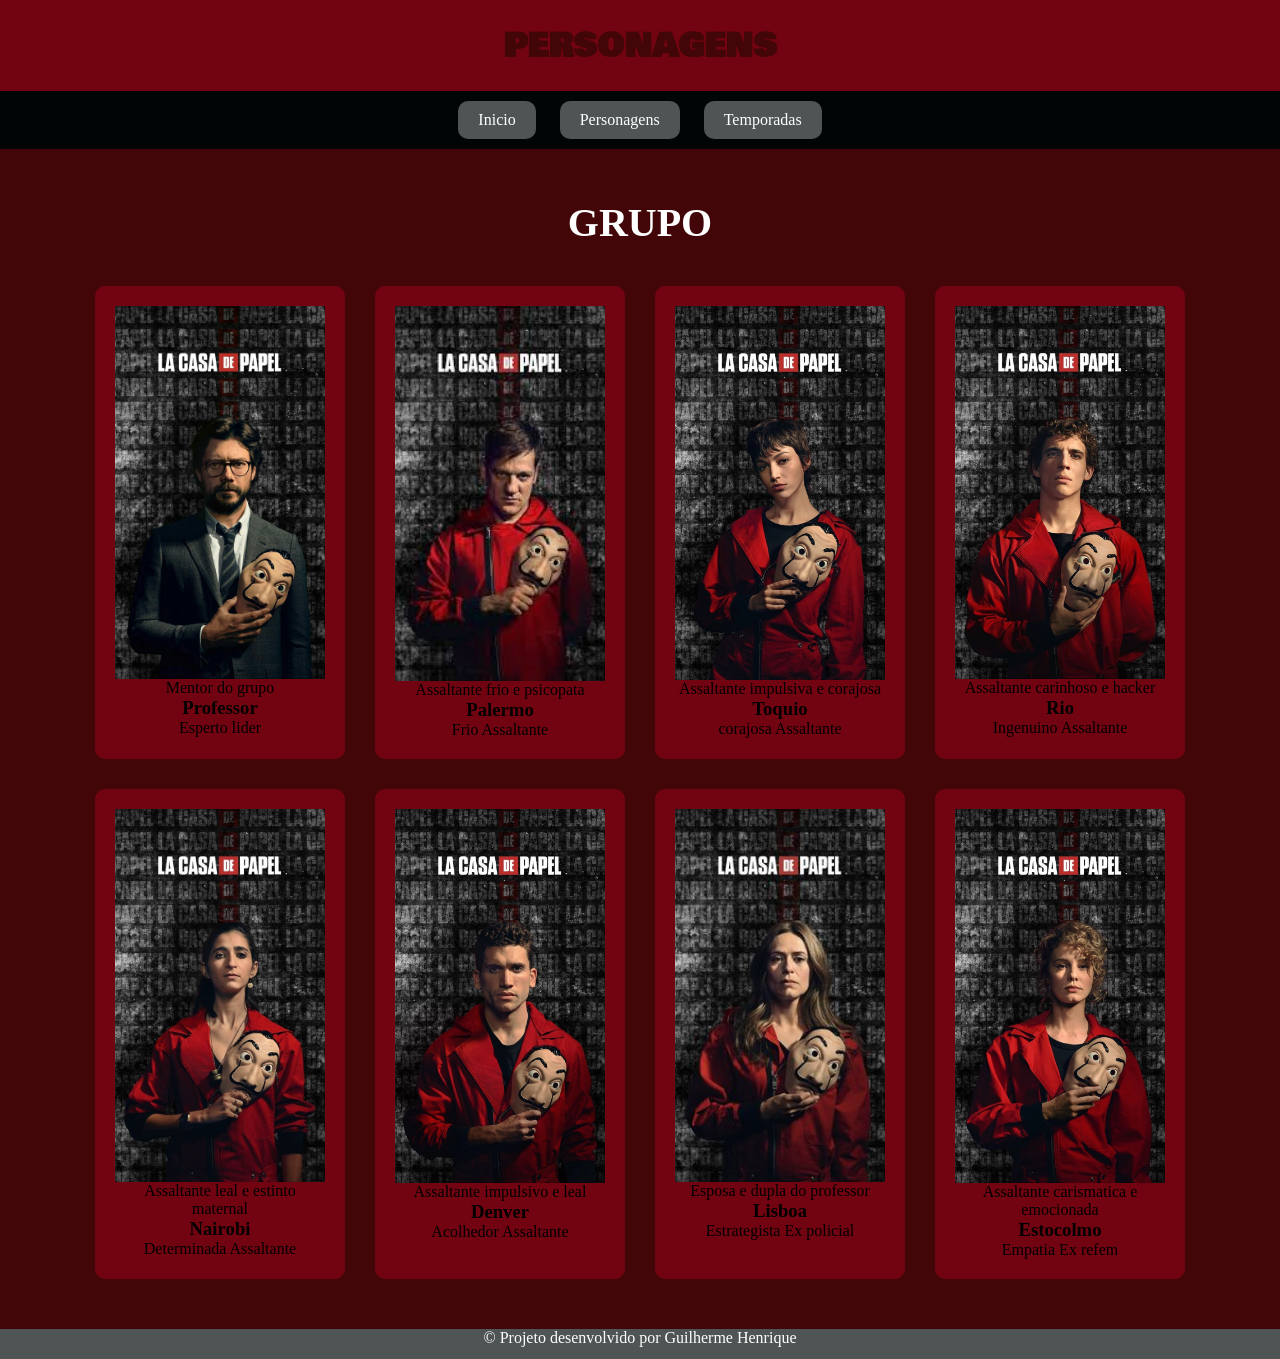
==== personagens.html @ a926c744 "coloquei mais páginas no site" ====
<!DOCTYPE html>
<html lang="pt-br">
<head>
    <meta charset="UTF-8">
    <meta name="viewport" content="width=device-width, initial-scale=1.0">
    <title>Personagens</title>
    <link rel="stylesheet" href="./style.css">
    <link rel="stylesheet" href="./personagens.css">
    <link rel="shortcut icon" href="./imagens/icons8-money-heist-dali-48.png"
    type="image/x-icon">
</head>
<body>
    <header> <!--cabeçalho do site-->
        <h1>PERSONAGENS</h1>
    </header>

    <nav> <!--menu de navegação-->
        <a href="./index.html">Inicio</a>
        <a href="./Personagens.html">Personagens</a>
        <a href="./Temporadas.html">Temporadas</a>
    </nav>

    <main> <!--conteudo principal do site-->
        
        <section id="personagem"> <!--caixa de personagem-->
            <h2>GRUPO</h2>
        <div class="container-personagem">
            <div class="item">
                <img src="./imagens/professor.webp" alt="">
                <p>Mentor do grupo</p>
                <h3>Professor</h3>
            
            <div class="tag"> 
                <span>Esperto</span>
                <span>lider</span>
            </div>
        </div>
            <div class="item">  <!--caixa de personagem-->
                <img src="./imagens/palermo.jfif" alt="">
                <p>Assaltante frio e psicopata</p>
                <h3>Palermo</h3>
            
            <div class="tag">
                <span>Frio</span>
                <span>Assaltante</span>                
            </div>
        </div>
            <div class="item">  <!--caixa de personagem-->
                <img src="./imagens/toquio.webp" alt="">
                <p>Assaltante impulsiva e corajosa</p>
                <h3>Toquio</h3>
            
            <div class="tag">
                <span>corajosa</span>
                <span>Assaltante</span>            
            </div>
        </div>
            <div class="item">  <!--caixa de personagem-->
                <img src="./imagens/rio.jpg" alt="">
                <p>Assaltante carinhoso e hacker</p>
                <h3>Rio</h3>
           
            <div class="tag">
                <span>Ingenuino</span>
                <span>Assaltante</span>
            </div>
        </div>
            <div class="item">  <!--caixa de personagem-->
                <img src="./imagens/nairobi.jpg" alt="">
                <p>Assaltante leal e estinto maternal</p>
                <h3>Nairobi</h3>
           
            <div class="tag">
                <span>Determinada</span>
                <span>Assaltante</span>
            </div>
        </div>
            <div class="item">  <!--caixa de personagem-->
                <img src="./imagens/denver.webp" alt="">
                <p>Assaltante impulsivo e leal</p>
                <h3>Denver</h3>
            
            <div class="tag">
                <span>Acolhedor</span>
                <span>Assaltante</span>
            </div>
        </div>
            <div class="item">  <!--caixa de personagem-->
                <img src="./imagens/lisboa.jpg" alt="">
                <p>Esposa e dupla do professor</p>
                <h3>Lisboa</h3>
            
            <div class="tag">
                <span>Estrategista</span>
                <span>Ex policial</span>
            </div>
        </div>
            <div class="item">  <!--caixa de personagem-->
                <img src="./imagens/estocolmo.webp" alt="">
                <p>Assaltante carismatica e emocionada</p>
                <h3>Estocolmo</h3>
            
            <div class="tag">
                <span>Empatia</span>
                <span>Ex refem</span>
            </div>
        </div>
    </div>
        </section>    
    </main>
    
    <footer id="rodape"> <!--rodape do site-->
        <p>&copy; Projeto desenvolvido por Guilherme Henrique</p>
    </footer>
</body>
</html>
---- style.css ----
@import url('https://fonts.googleapis.com/css2?family=Bowlby+One&family=Quantico:ital,wght@0,400;0,700;1,400;1,700&display=swap');

/*reset básico*/
*{
    box-sizing: border-box;
    margin: 0%;
    padding: 0%;
}

/*mudar as caracteristicas de todo o conteúdo dentro do body*/
body{
    text-align: center;
    background-color: #000505;
}

header{
    background-color: #720411;
    color: #420608;
    padding: 20px; /*espaço interno*/
    font-family: "Bowlby One", sans-serif;
}

nav a{
    color: white;
    text-decoration: none; /*tirar a linha debaixo do texto*/
    display: inline-block; /*ativar o display*/
    margin: 10px; /*aumentar o espaçamento*/
    padding: 10px 20px; /*aumentar o espaçamento interno*/ 
    background-color: rgba(244, 252, 252, 0.322); /*alterar a cor de fundo*/
    border-radius: 10px; /*arredondar a borda*/
}

nav a:hover{
    background-color: rgba(244, 252, 252, 0.815);
}




/*-----------sessão inicial------------*/

.card{
    display: inline-block;
    width: 250px;
    margin: 15px;
    padding: 10px;
    background-color: #8b0415;
    border-radius: 10px;
}

.card img{
    width: 100px;
    height: 200px;
    object-fit: cover;
    border-radius: 10px;
}

.card:hover{
    transform: translateY(-10px);
    transition: 0.5s;
}

#personagens h2{
    font-family: "Bowlby One", sans-serif;
    color: white;
}

#personagens{
    background-image: url(./imagens/banner.jpg);
    background-repeat: unset;
    background-position: center;
    background-size: 260px;
    /* background-size: mexe no tamanho do plano de fundo/imagem | cover = esticar a imagem | contain = mantenha o tamanho original 
    background-repet: tira a repetição ou coloca a repetição | no-repet = impede que a imagem se repita
    backgorund-position: altera a posição da minha imagem */
}

#personagens p{
    font-family: "Quantico", sans-serif;
    color: white;
}

/*---------sessão inicial------------*/




/*---------sessão de assaltos-----------*/

#assaltos{
    color: white;
    font-family: "Bowlby One", sans-serif;
}

.card-roubos{
    display: inline-block;
    width: 350px;
    margin: 15px;
    padding: 10px;
    background-color: #8b0415;
    border-radius: 10px;
}

.card-roubos img{
    width: 300px;
    height: 300px;
    object-fit: cover;
    border-radius: 10px;
}

.card-roubos:hover{
    transform: translateY(-10px);
    transition: 0.5s;
}

/*---------sessão de assaltos----------*/




/*---------sessão do rodape-------------*/

#rodape{
    background-color:  rgba(244, 252, 252, 0.322);
    color: white;
    height: 30px;
}
---- personagens.css ----
@import url('https://fonts.googleapis.com/css2?family=Bowlby+One&family=Quantico:ital,wght@0,400;0,700;1,400;1,700&display=swap');

/*reset básico*/
*{
    box-sizing: border-box;
    margin: 0px; /*altera o distanciamento externo do site*/
    padding: 0px; /*altera o distanciamento interno do site*/
}

body{
    background-color:  #000505; /*altera a cor de fundo*/
}

#personagem{
    background-color:  #420608; /*altera a cor de fundo*/
    padding: 50px 20px; /*altera o distanciamento interno da caixa*/
}

#personagem h2{
    color: white; /*altera a cor do texto*/
    text-align: center; /*centraliza o texto*/
    font-size: 40px; /*altera o tamanho da letra*/
    margin-bottom: 40px;
}

.container-personagem{
    display: flex; /*ativa o display do tipo flex*/
    flex-wrap: wrap; /*permite que o conteudo se desloque para encaixar com o tamanho da página*/
    gap: 30px; /*espaçamento entre os cards*/
    
    /*centralizar os cards no eixo principal*/
    justify-content: center;
    /*deixar todos os items "esticados" ou seja do mesmo tamanho*/
    align-items: stretch;
}

/*alterar o estilo dos cards*/

.item{
    width: 250px;
    background-color:  #720411;
    border-radius: 10px; /*altera o  tipo da borda deixando redonda*/
    padding: 20px;  /*altera o distanciamento interno da caixa*/
    display: flex; /*ativa o display domtipo flex*/
    flex-direction: column;
}
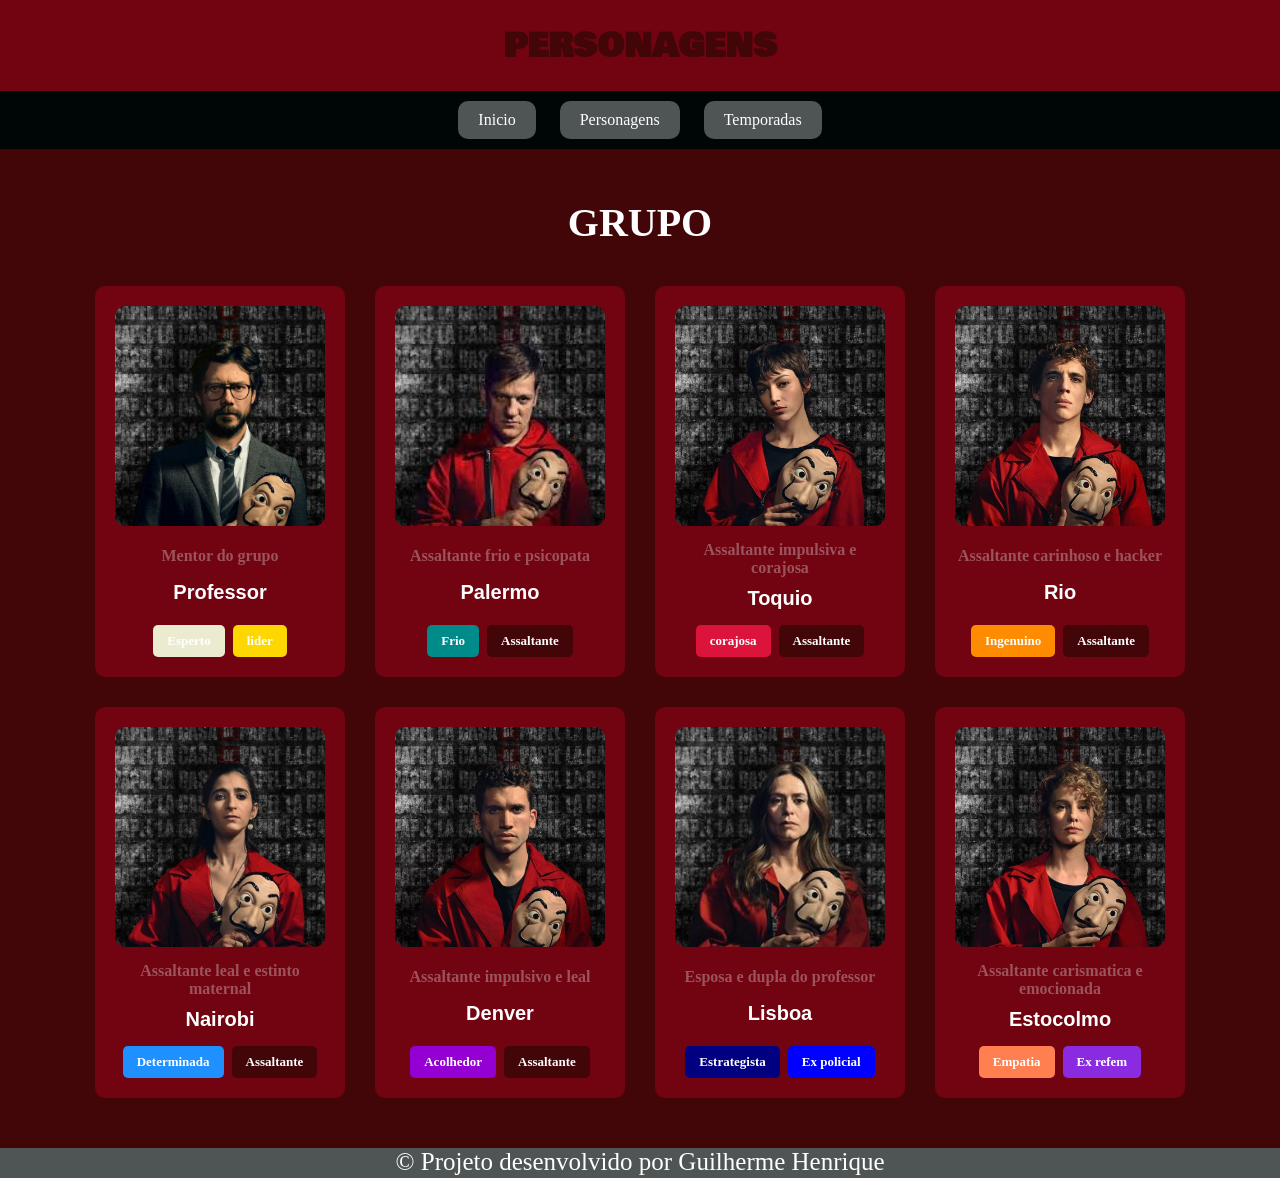
==== commit f7a1ea23: "fiz alterações nas páginas" ====
--- a/personagens.html
+++ b/personagens.html
@@ -13,15 +13,13 @@
     <header> <!--cabeçalho do site-->
         <h1>PERSONAGENS</h1>
     </header>
-
     <nav> <!--menu de navegação-->
         <a href="./index.html">Inicio</a>
         <a href="./Personagens.html">Personagens</a>
         <a href="./Temporadas.html">Temporadas</a>
     </nav>
-
     <main> <!--conteudo principal do site-->
-        
+       
         <section id="personagem"> <!--caixa de personagem-->
             <h2>GRUPO</h2>
         <div class="container-personagem">
@@ -30,9 +28,9 @@
                 <p>Mentor do grupo</p>
                 <h3>Professor</h3>
             
-            <div class="tag"> 
-                <span>Esperto</span>
-                <span>lider</span>
+            <div class="tags"> 
+                <span class="esperto" >Esperto</span>
+                <span class="tag-lider" >lider</span>
             </div>
         </div>
             <div class="item">  <!--caixa de personagem-->
@@ -40,9 +38,9 @@
                 <p>Assaltante frio e psicopata</p>
                 <h3>Palermo</h3>
             
-            <div class="tag">
-                <span>Frio</span>
-                <span>Assaltante</span>                
+            <div class="tags">
+                <span class="frio" >Frio</span>
+                <span class="tag" >Assaltante</span>                
             </div>
         </div>
             <div class="item">  <!--caixa de personagem-->
@@ -50,9 +48,9 @@
                 <p>Assaltante impulsiva e corajosa</p>
                 <h3>Toquio</h3>
             
-            <div class="tag">
-                <span>corajosa</span>
-                <span>Assaltante</span>            
+            <div class="tags">
+                <span class="corajosa" >corajosa</span>
+                <span class="tag" >Assaltante</span>            
             </div>
         </div>
             <div class="item">  <!--caixa de personagem-->
@@ -60,9 +58,9 @@
                 <p>Assaltante carinhoso e hacker</p>
                 <h3>Rio</h3>
            
-            <div class="tag">
-                <span>Ingenuino</span>
-                <span>Assaltante</span>
+            <div class="tags">
+                <span class="ingenuino" >Ingenuino</span>
+                <span class="tag" >Assaltante</span>
             </div>
         </div>
             <div class="item">  <!--caixa de personagem-->
@@ -70,9 +68,9 @@
                 <p>Assaltante leal e estinto maternal</p>
                 <h3>Nairobi</h3>
            
-            <div class="tag">
-                <span>Determinada</span>
-                <span>Assaltante</span>
+            <div class="tags">
+                <span class="determinada" >Determinada</span>
+                <span class="tag" >Assaltante</span>
             </div>
         </div>
             <div class="item">  <!--caixa de personagem-->
@@ -80,9 +78,9 @@
                 <p>Assaltante impulsivo e leal</p>
                 <h3>Denver</h3>
             
-            <div class="tag">
-                <span>Acolhedor</span>
-                <span>Assaltante</span>
+            <div class="tags">
+                <span class="acolhedor" >Acolhedor</span>
+                <span class="tag" >Assaltante</span>
             </div>
         </div>
             <div class="item">  <!--caixa de personagem-->
@@ -90,9 +88,9 @@
                 <p>Esposa e dupla do professor</p>
                 <h3>Lisboa</h3>
             
-            <div class="tag">
-                <span>Estrategista</span>
-                <span>Ex policial</span>
+            <div class="tags">
+                <span class="estrategista" >Estrategista</span>
+                <span class="tag-policial" >Ex policial</span>
             </div>
         </div>
             <div class="item">  <!--caixa de personagem-->
@@ -100,9 +98,9 @@
                 <p>Assaltante carismatica e emocionada</p>
                 <h3>Estocolmo</h3>
             
-            <div class="tag">
-                <span>Empatia</span>
-                <span>Ex refem</span>
+            <div class="tags">
+                <span class="empatia" >Empatia</span>
+                <span class="tag-refem">Ex refem</span>
             </div>
         </div>
     </div>
--- a/personagens.css
+++ b/personagens.css
@@ -28,22 +28,218 @@
     flex-wrap: wrap; /*permite que o conteudo se desloque para encaixar com o tamanho da página*/
     gap: 30px; /*espaçamento entre os cards*/
     
-    /*centralizar os cards no eixo principal*/
+
+    /*----centralizar os cards no eixo principal----*/
     justify-content: center;
     /*deixar todos os items "esticados" ou seja do mesmo tamanho*/
     align-items: stretch;
 }
 
-/*alterar o estilo dos cards*/
-
+
+/*----alterar o estilo dos cards----*/
 .item{
     width: 250px;
     background-color:  #720411;
     border-radius: 10px; /*altera o  tipo da borda deixando redonda*/
     padding: 20px;  /*altera o distanciamento interno da caixa*/
     display: flex; /*ativa o display domtipo flex*/
-    flex-direction: column;
-}
-
-
-
+    flex-direction: column; /*muda a direção dos eixos e deixa em coluna*/
+    justify-content: space-between;
+}
+
+.item:hover{
+    transform: translateY(-10px);
+    transition: 0.5s;
+    box-shadow: 0 20px black;
+    background: #114d85;
+background: linear-gradient(90deg, rgba(17, 77, 133, 1) 15%, rgba(9, 52, 89, 1) 35%, rgba(4, 22, 54, 1) 45%, rgba(61, 6, 6, 1) 53%, rgba(94, 15, 14, 1) 67%, rgba(120, 16, 16, 1) 78%);
+}
+
+.item img{
+    width: 100%;
+    height: 220px;
+    object-fit: cover;
+    border-radius: 10px; /*altera o  tipo da borda deixando redonda*/
+    margin-bottom: 15px; /*distancia o texto de um outro elemento*/
+}
+
+
+/*-----alterando o estilo do paragrafo-----*/
+.item p{
+    color:  rgba(244, 252, 252, 0.322);
+    font-weight: bold; /*alterar a espessura do texto*/
+    margin-bottom: 10px; /*distancia o texto de um outro elemento*/
+}
+
+.item h3{
+    font-size: 20px;
+    font-family: "Quantico", sans-serif;
+    color: white;
+    margin-bottom: 15px;
+}
+
+.tags{ /*alterando as tags*/
+    display: flex; /*ativar o display do tipo flex*/
+    flex-wrap: wrap; /*quebra a linha*/
+    gap: 8px; 
+    justify-content: center; /*centraliza o elemento*/
+}
+
+.tag{ /*alterando as tags span*/
+    color: white; /*alterando a cor do texto*/
+    padding: 8px 14px; /*alterando o distanciamento da borda interna*/
+    border-radius: 5px;
+    font-size: 13px;
+    font-weight: bold;
+    display: inline-block;
+    background-color: #420608;
+}
+
+
+
+
+
+.tag-lider{ /*alterando a tag do professor*/
+    background-color: gold;
+    color: white; /*alterando a cor do texto*/
+    padding: 8px 14px; /*alterando o distanciamento da borda interna*/
+    border-radius: 5px;
+    font-size: 13px;
+    font-weight: bold;
+    display: inline-block;
+}
+
+.esperto{ /*alterando a tag caracteristica do professor*/
+    background-color: rgb(235, 235, 207);
+    color: white; /*alterando a cor do texto*/
+    padding: 8px 14px; /*alterando o distanciamento da borda interna*/
+    border-radius: 5px;
+    font-size: 13px;
+    font-weight: bold;
+    display: inline-block;
+}
+
+
+
+.frio{ /*alterando a tag caracteristica de palermo*/
+    background-color: darkcyan;
+    color: white; /*alterando a cor do texto*/
+    padding: 8px 14px; /*alterando o distanciamento da borda interna*/
+    border-radius: 5px;
+    font-size: 13px;
+    font-weight: bold;
+    display: inline-block;
+}
+
+.corajosa{ /*alterando a tag caracteristica de toquio*/
+    background-color: crimson;
+    color: white; /*alterando a cor do texto*/
+    padding: 8px 14px; /*alterando o distanciamento da borda interna*/
+    border-radius: 5px;
+    font-size: 13px;
+    font-weight: bold;
+    display: inline-block;
+
+}
+
+.ingenuino{ /*alterando a tag caracteristica de rio*/
+    background-color: darkorange;
+    color: white; /*alterando a cor do texto*/
+    padding: 8px 14px; /*alterando o distanciamento da borda interna*/
+    border-radius: 5px;
+    font-size: 13px;
+    font-weight: bold;
+    display: inline-block;
+
+}
+
+.determinada{ /*alterando a tag caracteristica de nairobi*/
+    background-color: dodgerblue;
+    color: white; /*alterando a cor do texto*/
+    padding: 8px 14px; /*alterando o distanciamento da borda interna*/
+    border-radius: 5px;
+    font-size: 13px;
+    font-weight: bold;
+    display: inline-block;
+}
+
+.acolhedor{ /*alterando a tag caracteristica de denver*/
+    background-color: darkviolet;
+    color: white; /*alterando a cor do texto*/
+    padding: 8px 14px; /*alterando o distanciamento da borda interna*/
+    border-radius: 5px;
+    font-size: 13px;
+    font-weight: bold;
+    display: inline-block;
+
+}
+
+
+
+.tag-policial{ /*alterando a tag de lisboa*/
+    background-color: blue;
+    color: white; /*alterando a cor do texto*/
+    padding: 8px 14px; /*alterando o distanciamento da borda interna*/
+    border-radius: 5px;
+    font-size: 13px;
+    font-weight: bold;
+    display: inline-block;
+}
+
+.estrategista{ /*alterando a tag caracteristica de lisboa*/
+    background-color: navy;
+    color: white; /*alterando a cor do texto*/
+    padding: 8px 14px; /*alterando o distanciamento da borda interna*/
+    border-radius: 5px;
+    font-size: 13px;
+    font-weight: bold;
+    display: inline-block;
+}
+
+
+
+.tag-refem{ /*alterando a tag de estocolmo*/
+    background-color: blueviolet;
+    color: white; /*alterando a cor do texto*/
+    padding: 8px 14px; /*alterando o distanciamento da borda interna*/
+    border-radius: 5px;
+    font-size: 13px;
+    font-weight: bold;
+    display: inline-block;
+}
+
+.empatia{ /*alterando a tag caracteristica de estocolmo*/
+    background-color: coral;
+    color: white; /*alterando a cor do texto*/
+    padding: 8px 14px;  /*alterando o distanciamento da borda interna*/
+    border-radius: 5px;
+    font-size: 13px;
+    font-weight: bold;
+    display: inline-block;
+
+}
+
+footer{
+    color: white;
+    background-color:  rgba(244, 252, 252, 0.322);
+    height: 30px;
+    font-size: 25px;
+    transition: 0,3s; /*coloca uma animação*/
+}
+
+footer:hover{
+    color: #720411;
+    box-shadow: 0 0 20px red;
+}
+
+
+
+/* Responsivo */
+
+@media(max-width: 600px){
+    #personagem h2{
+        font-size: 50px;
+        color: white;
+    }
+}
+
